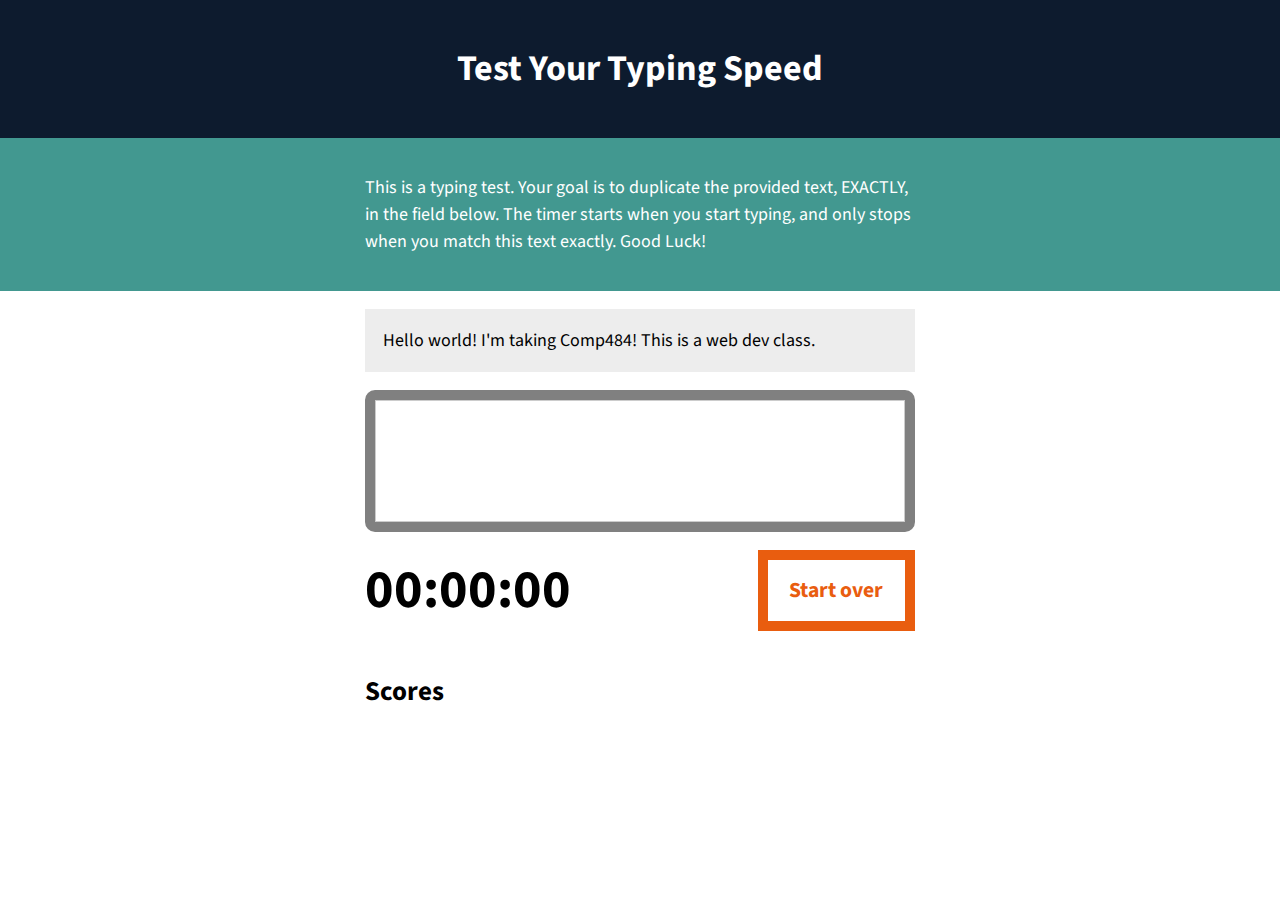
==== 484webdev/index.html @ a9b9c47a "webdev" ====
<!DOCTYPE html>
<html lang="en-US">

<head>
    <meta charset="UTF-8">
    <meta name="viewport" content="width=device-width, initial-scale=1">
    <title>Timed Typing Test App</title>
    <script src="script.js" async></script>
    <link rel="stylesheet" href="//fonts.googleapis.com/css?family=Source+Sans+Pro:400,400i,700,700i,900,900i" type="text/css" media="all">
    <link rel="stylesheet" href="style.css">
</head>

<body>
    <header class="masthead">
        <h1>Test Your Typing Speed</h1>
    </header>
    <main class="main">
        <article class="intro">
            <p>This is a typing test. Your goal is to duplicate the provided text, EXACTLY, in the field below. The timer starts when you start typing, and only stops when you match this text exactly. Good Luck!</p>
        </article><!-- .intro -->

        <section class="test-area">

            <div id="origin-text">
                <p id="sentence">The text to test.</p>
            </div><!-- #origin-text -->

            <div class="test-wrapper">
                <div 
                    id="output" 
                    contenteditable="true" 
                    style="border: 1px solid #ccc; padding: 10px; min-height: 100px; width: 100%;"></div>
            </div><!-- .test-wrapper -->

            <div class="meta">
                <section id="clock">
                    <div id="timer" class="timer">00:00:00</div>
                </section>
                
                <button id="reset">Start over</button>
            </div><!-- .meta -->

            <div class="scoreDisplay">
                <br>
                <div>Scores</div>
                <div id="displayScore"></div>
            </div>
        </section><!-- .test-area -->
    </main>

<!-- 
    <div id="sentence"></div>
    <div id="output">Empty</div>
    <div id="result"></div>
    <div id="timer">0.00</div> 
    -->

</html>
---- 484webdev/style.css ----
/*--------------------------------------------------------------
Typography
--------------------------------------------------------------*/

body,
button,
input,
select,
textarea {
	font-family: 'Source Sans Pro', 'Helvetica', Arial, sans-serif;
	font-size: 18px;
	line-height: 1.5;
}

h1,
h2,
h3,
h4,
h5,
h6 {
	clear: both;
}

p {
	margin-bottom: 1.5em;
}

b,
strong {
	font-weight: bold;
}

dfn,
cite,
em,
i {
	font-style: italic;
}

blockquote {
	margin: 0 1.5em;
}

address {
	margin: 0 0 1.5em;
}

pre {
	background: #eee;
	font-family: "Courier 10 Pitch", Courier, monospace;
	font-size: 15px;
	font-size: 1.5rem;
	line-height: 1.6;
	margin-bottom: 1.6em;
	max-width: 100%;
	overflow: auto;
	padding: 1.6em;
}

code,
kbd,
tt,
var {
	font: 15px Monaco, Consolas, "Andale Mono", "DejaVu Sans Mono", monospace;
}

abbr,
acronym {
	border-bottom: 1px dotted #666;
	cursor: help;
}

mark,
ins {
	background: #fff9c0;
	text-decoration: none;
}

sup,
sub {
	font-size: 75%;
	height: 0;
	line-height: 0;
	position: relative;
	vertical-align: baseline;
}

sup {
	bottom: 1ex;
}

sub {
	top: .5ex;
}

small {
	font-size: 75%;
}

big {
	font-size: 125%;
}

/*--------------------------------------------------------------
Layout
--------------------------------------------------------------*/
body {
    margin: 0;
    padding: 0;
}

.masthead {
    padding: 1em 2em;
    background-color: #0D1B2E;
    color: white;
}

.masthead h1 {
    text-align: center;
}

.intro {
    padding: 2em 2em;
    color: #ffffff;
    background: #429890;
}


.intro p,
.test-area {
    margin: 0 auto;
    max-width: 550px;
}

.test-area {
    margin-bottom: 4em;
    padding: 0 2em;
}

.test-wrapper {
    border: 10px solid grey;
    border-radius: 10px;
}

#origin-text {
    margin: 1em 0;
    padding: 1em 1em 0;
    background-color: #ededed;
}

#origin-text p {
    margin: 0;
    padding-bottom: 1em;
}

.test-wrapper {
    display: flex;
}

.test-wrapper textarea {
    flex: 1;
}

.meta {
    margin-top: 1em;
    display: flex;
    justify-content: space-between;
    flex-wrap: wrap;
}

.timer {
    font-size: 3em;
    font-weight: bold;
}

.scoreDisplay {
    font-size: 1.5em;
    font-weight: bold;
}

#reset {
    padding: .5em 1em;
    font-size: 1.2em;
    font-weight: bold;
    color: #E95D0F;
    background: white ;
    border: 10px solid #E95D0F;
}

#reset:hover {
    color: white;
    background-color: #E95D0F;
}
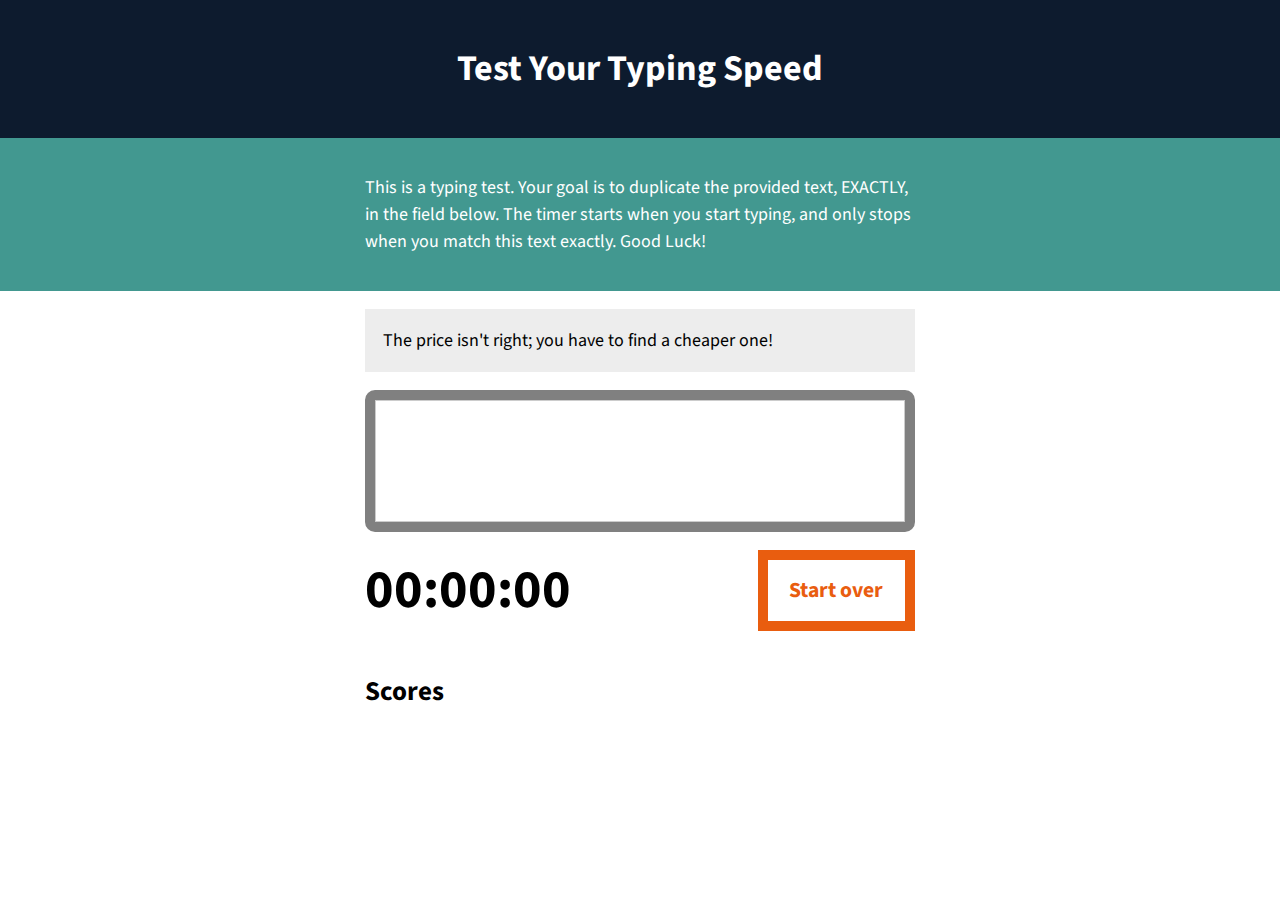
==== commit b0a39735: "Add files via upload" ====
--- a/484webdev/index.html
+++ b/484webdev/index.html
@@ -42,7 +42,7 @@
 
             <div class="scoreDisplay">
                 <br>
-                <div>Scores</div>
+                <div >Scores</div>
                 <div id="displayScore"></div>
             </div>
         </section><!-- .test-area -->
